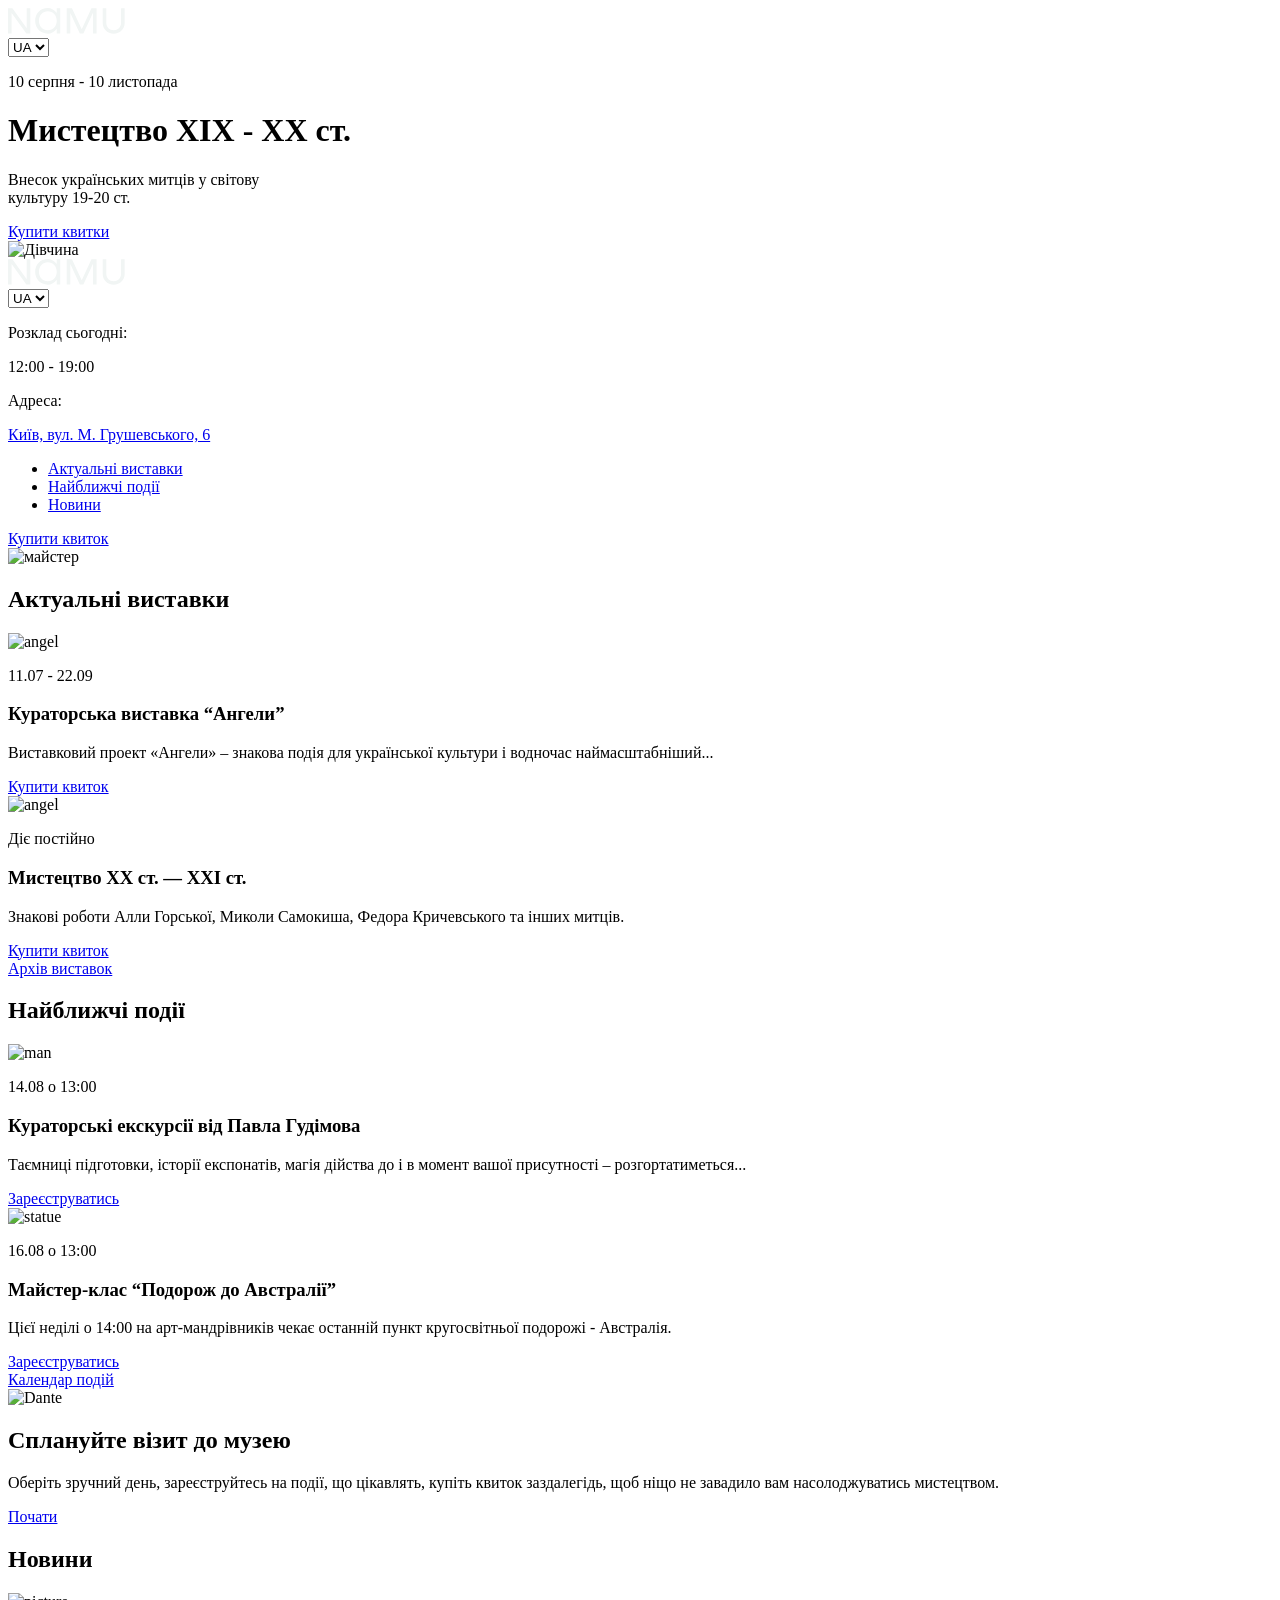
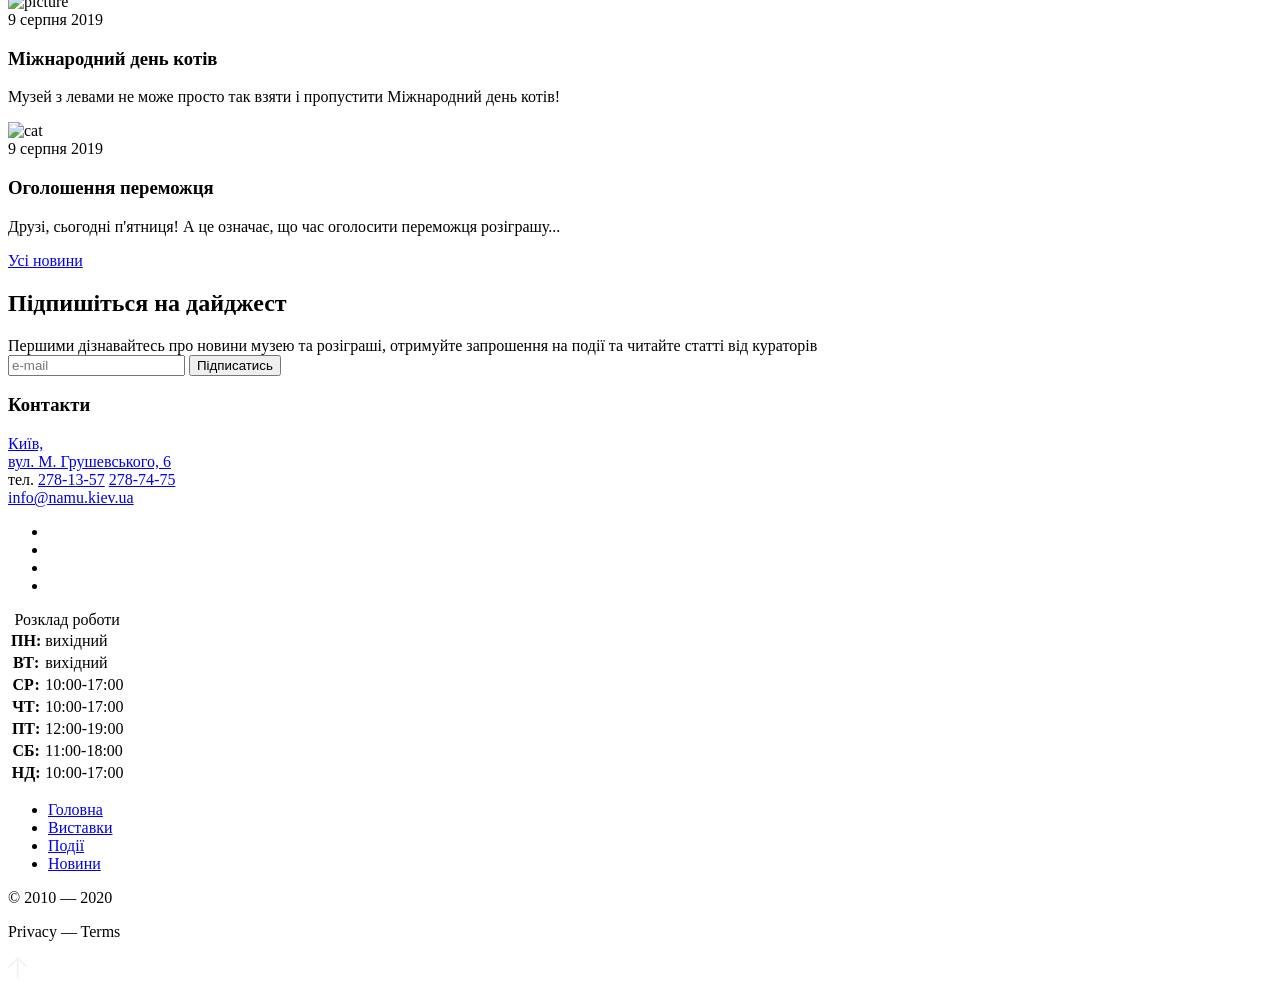
==== index.html @ c4b7d3d0 "Updates" ====
<!doctype html>
<html lang="uk" class="page">
  <head>
    <meta charset="UTF-8" />
    <meta
      name="viewport"
      content="width=device-width, initial-scale=1.0"
    />
    <title>NAMU</title>
    <script type="module" crossorigin src="/Museum_2/assets/index-BQMpH1Ml.js"></script>
    <link rel="stylesheet" crossorigin href="/Museum_2/assets/index-CFd-2zig.css">
  </head>
  <body class="page-body">
    <header class="header" id="page">
      <div class="container">
        <div class="header-wrapper">
          <div class="header-top">
            <a href="#" class="header-logo">
              <img src="data:image/svg+xml,%3csvg%20width='117'%20height='26'%20viewBox='0%200%20117%2026'%20fill='none'%20xmlns='http://www.w3.org/2000/svg'%3e%3cpath%20d='M18.7198%200.216014V20.16L4.42777%200.216014H-0.000234127V25.416H3.59977V4.93202L18.3598%2025.416H22.3198V0.216014H18.7198ZM48.7367%200.216014V5.00401C46.6487%202.08802%2043.4087%201.43051e-05%2039.7007%201.43051e-05C32.4287%201.43051e-05%2027.1727%205.40001%2027.1727%2012.816C27.1727%2020.232%2032.4287%2025.632%2039.7007%2025.632C43.4087%2025.632%2046.6487%2023.544%2048.7367%2020.628V25.416H52.2287V0.216014H48.7367ZM39.8447%2022.32C34.6967%2022.32%2030.9527%2018.324%2030.9527%2012.816C30.9527%207.30801%2034.6967%203.31201%2039.8447%203.31201C44.9927%203.31201%2048.7367%207.30801%2048.7367%2012.816C48.7367%2018.324%2044.9927%2022.32%2039.8447%2022.32ZM88.5907%200.216014H83.4427L73.7227%2021.168L63.9667%200.216014H58.7107V25.416H62.3107V4.89601L71.8147%2025.416H75.4147L84.9907%204.71601V25.416H88.5907V0.216014ZM105.682%2025.776C111.946%2025.776%20116.662%2021.204%20116.662%2015.12V0.216014H113.062V15.12C113.062%2019.224%20109.894%2022.32%20105.682%2022.32C101.47%2022.32%2098.3023%2019.224%2098.3023%2015.12V0.216014H94.7023V15.12C94.7023%2021.204%2099.4183%2025.776%20105.682%2025.776Z'%20fill='%23F1F5F4'/%3e%3c/svg%3e" alt="NAMU">
            </a>
            <div class="header-right">
              <select aria-label="Змінити мову сайту"
                class="menu-langswitcher menu-langswitcher--header"
              >
                <option class="menu-langswitcher__item" value="uk"
                  selected>UA</option>
                <option class="menu-langswitcher__item" value="en">EN</option>
              </select>
              <a class="icon icon--menu" href="#menu"></a>
            </div>
          </div>
          <div class="header-info">
            <p class="header-toptitle">10 серпня - 10 листопада</p>
            <h1 class="header-title">Мистецтво ХІХ - ХХ ст.</h1>
            <p class="header-subtitle">Внесок українських митців у світову <br class="header-subtitle-break" > культуру 19-20 ст.</p>
            <a href="#" class="header-button button">Купити квитки</a>
          </div>
          <div class="header-image">
            <img class="header-image__item" src="/Museum_2/assets/girl-DN0cfAbx.png"
              alt="Дівчина">
          </div>
        </div>
      </div>
    </header>
    <aside class="page-menu menu" id="menu">
      <div class="container">
        <div class="menu-wrapper">
          <div class="menu-top">
            <a href="#" class="menu-logo">
              <img src="data:image/svg+xml,%3csvg%20width='117'%20height='26'%20viewBox='0%200%20117%2026'%20fill='none'%20xmlns='http://www.w3.org/2000/svg'%3e%3cpath%20d='M18.7198%200.216014V20.16L4.42777%200.216014H-0.000234127V25.416H3.59977V4.93202L18.3598%2025.416H22.3198V0.216014H18.7198ZM48.7367%200.216014V5.00401C46.6487%202.08802%2043.4087%201.43051e-05%2039.7007%201.43051e-05C32.4287%201.43051e-05%2027.1727%205.40001%2027.1727%2012.816C27.1727%2020.232%2032.4287%2025.632%2039.7007%2025.632C43.4087%2025.632%2046.6487%2023.544%2048.7367%2020.628V25.416H52.2287V0.216014H48.7367ZM39.8447%2022.32C34.6967%2022.32%2030.9527%2018.324%2030.9527%2012.816C30.9527%207.30801%2034.6967%203.31201%2039.8447%203.31201C44.9927%203.31201%2048.7367%207.30801%2048.7367%2012.816C48.7367%2018.324%2044.9927%2022.32%2039.8447%2022.32ZM88.5907%200.216014H83.4427L73.7227%2021.168L63.9667%200.216014H58.7107V25.416H62.3107V4.89601L71.8147%2025.416H75.4147L84.9907%204.71601V25.416H88.5907V0.216014ZM105.682%2025.776C111.946%2025.776%20116.662%2021.204%20116.662%2015.12V0.216014H113.062V15.12C113.062%2019.224%20109.894%2022.32%20105.682%2022.32C101.47%2022.32%2098.3023%2019.224%2098.3023%2015.12V0.216014H94.7023V15.12C94.7023%2021.204%2099.4183%2025.776%20105.682%2025.776Z'%20fill='%23F1F5F4'/%3e%3c/svg%3e" alt="NAMU">
            </a>
            <div class="menu-right">
              <select aria-label="Змінити мову сайту"
                class="menu-langswitcher"
              >
                <option class="menu-langswitcher__item" value="uk"
                  selected>UA</option>
                <option class="menu-langswitcher__item" value="en">EN</option>
              </select>
              <a class="icon icon--close" href="#"></a>
            </div>
          </div>
          <div class="menu-info">
            <div class="menu-descr">
              <div class="menu-schedule">
                <p class="menu-toptitle">Розклад сьогодні:</p>
                <p class="menu-time">12:00 - 19:00</p>
              </div>
              <div class="menu-adress">
                <p class="menu-adressline">Адреса:</p>
                <a target="_blank"
                  class="menu-location"
                  href="#">
                  Київ, вул. М. Грушевського, 6
                </a>
              </div>
            </div>
            <nav class="menu-nav nav">
              <ul class="nav-list">
                <li class="nav-item">
                  <a href="#exhibitions" class="nav-link">Актуальні виставки</a>
                </li>
                <li class="nav-item">
                  <a href="#events" class="nav-link">Найближчі події</a>
                </li>
                <li class="nav-item">
                  <a href="#news" class="nav-link">Новини</a>
                </li>
              </ul>
            </nav>
            <a class="nav-button button" href="#">Купити квиток</a>
          </div>
          <div class="menu-image">
            <img  src="/Museum_2/assets/master-C1BPTlx9.png" alt="майстер"
            class="menu-image__item">
          </div>
        </div>
      </div>
    </aside>
    <main class="main">
      <div class="container">
        <div class="main-content">
          <section class="exh" id="exhibitions">
            <h2 class="exh-title title">Актуальні виставки</h2>
            <div class="exh-item">
              <picture class="exh-image">
                <!-- Desktop: заміни srcset на шлях до desktop-зображення ангела. -->
                <source
                  media="(min-width: 1280px)"
                  srcset="/Museum_2/assets/angelds-T65azVFl.png"
                >
                <img src="/Museum_2/assets/angel-DGnK5c6D.png"
                  alt="angel"
                  class="exh-image__item"
                >
              </picture>
              <div class="exh-content">
                <p class="exh-date">11.07 - 22.09</p>
                <h3 class="exh-heading">Кураторська виставка “Ангели”</h3>
                <p class="exh-text">Виставковий проект «Ангели» – знакова подія для української культури і водночас наймасштабніший...</p>
                <a href="#" class="exh-button button">Купити квиток</a>
              </div>
            </div>
            <div class="exh-item">
              <picture class="exh-image">
                <!-- Desktop: заміни srcset на шлях до desktop-зображення портрета. -->
                <source
                  media="(min-width: 1280px)"
                  srcset="/Museum_2/assets/painterds-CXw6QgNx.png"
                >
                <img src="/Museum_2/assets/painter-DTeWPd0z.png"
                  alt="angel"
                  class="exh-image__item"
                >
              </picture>
              <div class="exh-content">
                <p class="exh-date">Діє постійно</p>
                <h3 class="exh-heading">Мистецтво ХХ ст. — XXI ст.</h3>
                <p class="exh-text">Знакові роботи Алли Горської, Миколи Самокиша, Федора Кричевського та інших митців.</p>
                <a href="#" class="exh-button button">Купити квиток</a>
              </div>
            </div>
            <a href="#" class="exh-button exh-button--link button">Архів виставок</a>
          </section>
          <section class="events" id="events">
            <h2 class="events-title title">Найближчі події</h2>
            <div class="events-card">
              <picture class="events-image">
                <img src="/Museum_2/assets/man-CrDRinO1.png" alt="man"
                  class="events-image__item">
              </picture>
              <div class="events-content">
                <p class="events-date">14.08 о 13:00</p>
                <h3 class="events-cardtitle">Кураторські екскурсії від Павла Гудімова </h3>
                <p class="events-text">Таємниці підготовки, історії експонатів, магія дійства до і в момент вашої присутності – розгортатиметься...</p>
                <a class="events-button button" href="#" >Зареєструватись</a>
              </div>
            </div>
            <div class="events-card">
              <picture class="events-image">
                <img src="/Museum_2/assets/statue-CQne43N6.png" alt="statue"
                  class="events-image__item">
              </picture>
              <div class="events-content">
                <p class="events-date">16.08 о 13:00</p>
                <h3 class="events-title">Майстер-клас “Подорож до Австралії”</h3>
                <p class="events-text">Цієї неділі о 14:00 на арт-мандрівників чекає останній пункт кругосвітньої подорожі - Австралія.</p>
                <a class="events-button button" href="#" >Зареєструватись</a>
              </div>
            </div>
            <a href="#" class="events-btn events-button--link button ">Календар подій</a>
          </section>
        </div>
      </div>
      <section class="visit">
        <div class="container">
          <div class="visit-wrapper">
            <div class="visit-image">
              <img src="/Museum_2/assets/dante-DoMX2zwU.png" alt="Dante"
                class="visit-image__item">
            </div>
            <div class="visit-content">
              <h1 class="visit-title">Сплануйте візит до музею</h1>
              <p class="visit-descr">Оберіть зручний день, зареєструйтесь на події, що цікавлять, купіть квиток заздалегідь, щоб ніщо не завадило вам насолоджуватись мистецтвом.</p>
              <a href="#" class="visit-btn button">Почати</a>
            </div>
          </div>
        </div>
      </section>
      <section class="news" id="news">
        <div class="container">
          <div class="news-wrapper">
            <h2 class="news-title">Новини</h2>
            <div class="news-event">
              <picture class="news-image">
                <source
                  media="(min-width: 1280px)"
                  srcset="/Museum_2/assets/picture-deskt-D0yKlS4z.png"
                >
                <img src="/Museum_2/assets/picture-pGi0jZ1A.png" alt="picture"
                  class="news-image__item">
              </picture>
              <div class="news-content">
                <div class="news-date">9 серпня 2019</div>
                <h3 class="news-eventtitle">Міжнародний день котів</h3>
                <p class="news-descr">Музей з левами не може просто так взяти і пропустити Міжнародний день котів!</p>
              </div>
            </div>
            <div class="news-event">
              <picture class="news-image">
                <source
                  media="(min-width: 1280px)"
                  srcset="/Museum_2/assets/cat-deskt-QR9xIb8s.png"
                >
                <img src="/Museum_2/assets/cat-IXR-5Px-.png" alt="cat"
                  class="news-image__item">
              </picture>
              <div class="news-content">
                <div class="news-date">9 серпня 2019</div>
                <h3 class="news-eventtitle">Оголошення переможця</h3>
                <p class="news-descr">Друзі, сьогодні п'ятниця! А це означає, що час оголосити переможця розіграшу...</p>
              </div>
            </div>
            <a href="#" class="news-btn button">Усі новини</a>
          </div>
        </div>
      </section>
      <section class="subscr">
        <div class="container">
          <div class="subscr-wrapper">
            <h2 class="subscr-title">Підпишіться на дайджест</h2>
            <div class="subscr-descr">Першими дізнавайтесь про новини музею та розіграші, отримуйте запрошення на події та читайте статті від кураторів</div>
            <form
              action="maxpusto533@gmail.com"
              class="subscr-form"
              method="post"
              >
              <label for="subscription-email" class="subscr-label">
                <input
                  type="email"
                  class="subscr-email"
                  id="subscription-email"
                  name="email"
                  autocomplete="email"
                  required
                  placeholder="e-mail"
                >
              </label>
              <button type="submit" class="subcr-button button">Підписатись</button>
            </form>
          </div>
        </div>
      </section>
      </div>
    </main>
    <footer class="footer">
      <div class="container">
        <div class="footer-wrapper">
          <div class="footer-contacts">
            <h3 class="footer-contacts__title">Контакти</h3>
            <div class="footer-info">
              <a href="https://share.google/zvdn2Vn1GtJ9hJQoZ"
              class="footer-adress"
              target="_blank"
              rel="noopener"
              >Київ, <br class="footer-br"> вул. М. Грушевського, 6
              </a>
              <div class="footer-call">
                <span>тел.</span>
                <a href="tel:278-13-57" class="footer-tel">278-13-57</a>
                <a href="tel:278-74-75" class="footer-tel">278-74-75</a>
              </div>
              <a href="mailto:info@namu.kiev.ua" class="footer-mail">info@namu.kiev.ua</a>
              <ul class="footer-socials" role="list"
                aria-label="Соціальні мережі NAMU">
                <li class="footer-socials__item">
                  <a
                    href="https://www.facebook.com/namu.museum/"
                    class="footer-socials__link footer-socials__link--facebook"
                    target="_blank"
                    rel="noopener noreferrer"
                    aria-label="NAMU у Facebook (відкриється в новій вкладці)"
                  >
                    <span class="footer-socials__icon" aria-hidden="true"></span>
                  </a>
                </li>
                <li class="footer-socials__item">
                  <a
                    href="https://x.com/NAMU_120"
                    class="footer-socials__link footer-socials__link--twitter"
                    target="_blank"
                    rel="noopener noreferrer"
                    aria-label="NAMU у Twitter / X (відкриється в новій вкладці)"
                  >
                    <span class="footer-socials__icon" aria-hidden="true"></span>
                  </a>
                </li>
                <li class="footer-socials__item">
                  <a
                    href="https://t.me/namu_museum120"
                    class="footer-socials__link footer-socials__link--telegram"
                    target="_blank"
                    rel="noopener noreferrer"
                    aria-label="NAMU у Telegram (відкриється в новій вкладці)"
                  >
                    <span class="footer-socials__icon" aria-hidden="true"></span>
                  </a>
                </li>
                <li class="footer-socials__item">
                  <a
                    href="https://www.instagram.com/namu.museum/"
                    class="footer-socials__link footer-socials__link--instagram"
                    target="_blank"
                    rel="noopener noreferrer"
                    aria-label="NAMU в Instagram (відкриється в новій вкладці)"
                  >
                    <span class="footer-socials__icon" aria-hidden="true"></span>
                  </a>
                </li>
              </ul>
            </div>
          </div>
          <div class="footer-schedule">
            <table class="footer-graph">
              <caption>Розклад роботи</caption>
              <tbody>
                <tr class="table-row">
                  <th scope="row">ПН:</th>
                  <td>вихідний</td>
                </tr>
                <tr class="table-row">
                  <th scope="row">ВТ:</th>
                  <td>вихідний</td>
                </tr>
                <tr class="table-row">
                  <th scope="row">СР:</th>
                  <td>10:00-17:00</td>
                </tr>
                <tr class="table-row">
                  <th scope="row">ЧТ:</th>
                  <td>10:00-17:00</td>
                </tr>
                <tr class="table-row">
                  <th scope="row">ПТ:</th>
                  <td>12:00-19:00</td>
                </tr>
                <tr class="table-row">
                  <th scope="row">СБ:</th>
                  <td>11:00-18:00</td>
                </tr>
                <tr class="table-row">
                  <th scope="row">НД:</th>
                  <td>10:00-17:00</td>
                </tr>
              </tbody>
            </table>
          </div>
          <nav class="footer-nav" aria-label="Навігація у футері">
            <ul class="footer-nav__list">
              <li class="footer-nav__item">
                <a href="#page" class="footer-mainpage">Головна</a>
              </li>
              <li class="footer-nav__item">
                <a href="#exhibitions">Виставки</a>
              </li>
              <li class="footer-nav__item">
                <a href="#events">Події</a>
              </li>
              <li class="footer-nav__item">
                <a href="#news">Новини</a>
              </li>
            </ul>
          </nav>
          <div class="footer-rights">
            <div class="footer-rights__wrapper">
              <p class="footer-yyr">© 2010 — 2020</p>
              <p class="footer-privacy">Privacy — Terms</p>
              <a href="#page" class="footer-totop">
                <img src="data:image/svg+xml,%3csvg%20width='20'%20height='22'%20viewBox='0%200%2020%2022'%20fill='none'%20xmlns='http://www.w3.org/2000/svg'%3e%3cpath%20d='M9.75%2021V1'%20stroke-width='2'%20stroke-linecap='round'%20stroke-linejoin='round'%20stroke='%23F1F5F4'/%3e%3cpath%20d='M1%209.75L9.75%201L18.5%209.75'%20stroke-width='2'%20stroke-linecap='round'%20stroke-linejoin='round'%20stroke='%23F1F5F4'/%3e%3c/svg%3e" alt="Arrow">
              </a>
            </div>
          </div>
        </div>
      </div>
    </footer>
  </body>
</html>
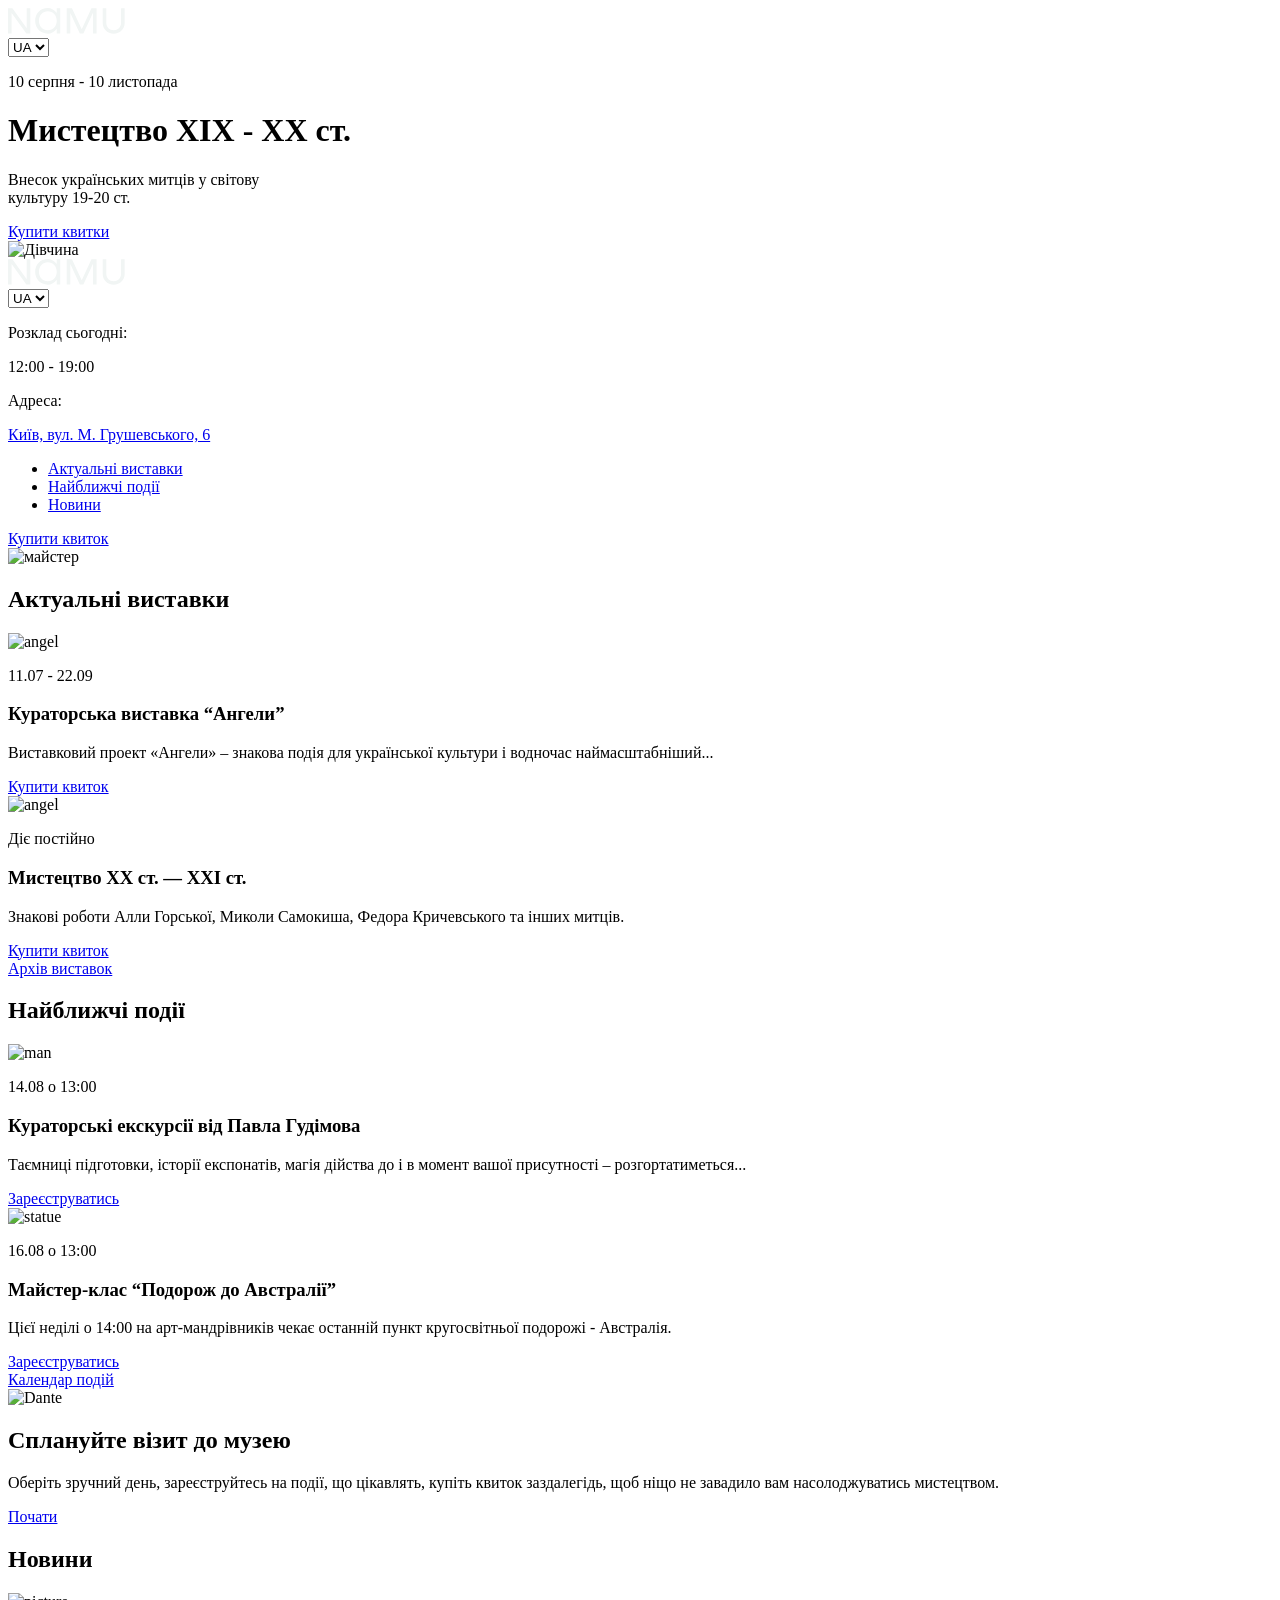
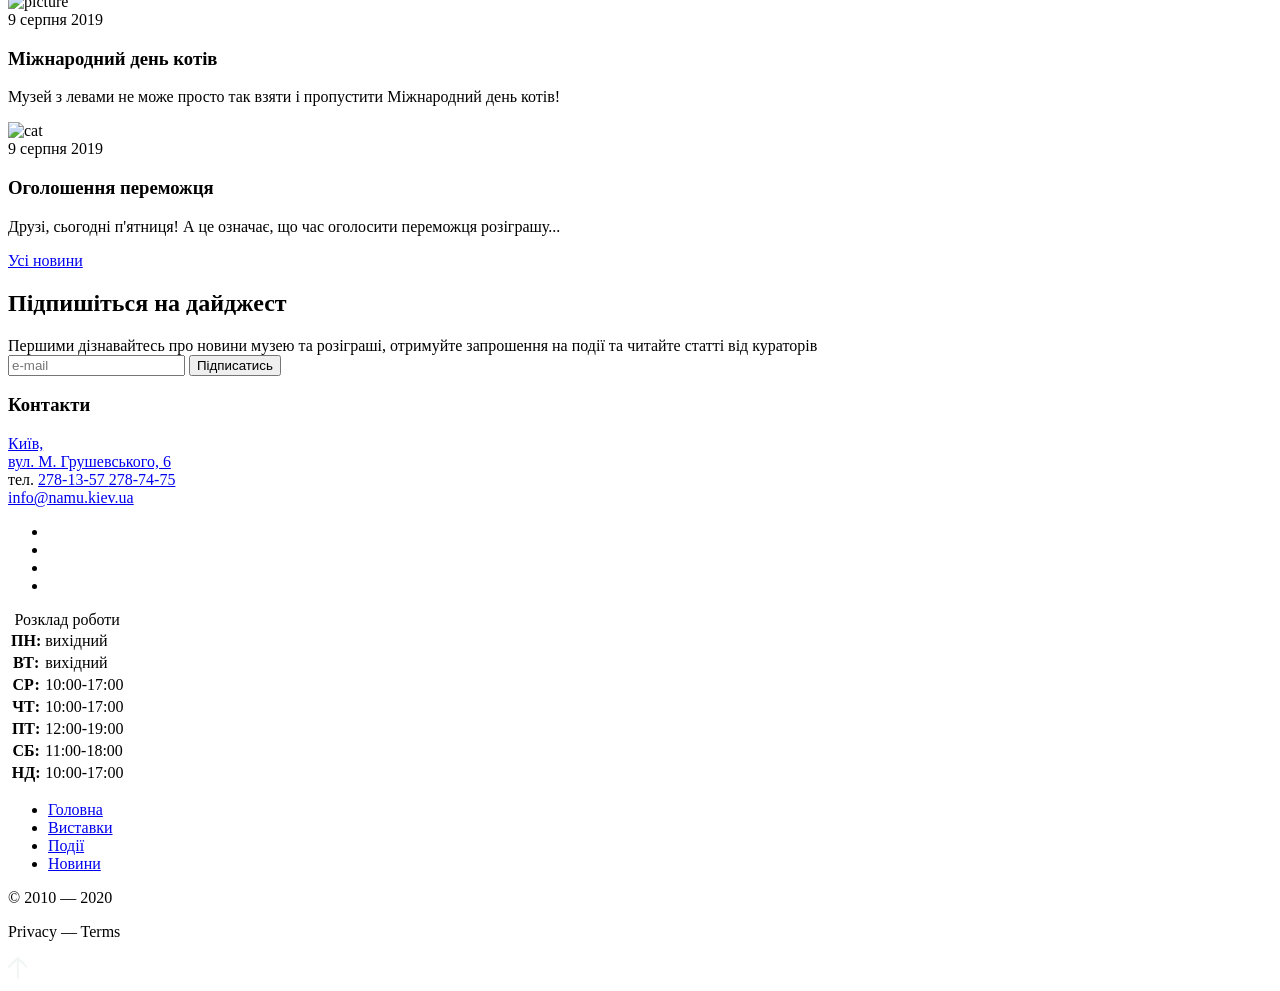
==== commit 110fc352: "Updates" ====
--- a/index.html
+++ b/index.html
@@ -1,5 +1,8 @@
 <!doctype html>
-<html lang="uk" class="page">
+<html
+  lang="uk"
+  class="page"
+>
   <head>
     <meta charset="UTF-8" />
     <meta
@@ -7,57 +10,115 @@
       content="width=device-width, initial-scale=1.0"
     />
     <title>NAMU</title>
-    <script type="module" crossorigin src="/Museum_2/assets/index-BQMpH1Ml.js"></script>
-    <link rel="stylesheet" crossorigin href="/Museum_2/assets/index-CFd-2zig.css">
+    <script type="module" crossorigin src="/Museum_2/assets/index-7pRABC7R.js"></script>
+    <link rel="stylesheet" crossorigin href="/Museum_2/assets/index-C_x_VzlM.css">
   </head>
   <body class="page-body">
-    <header class="header" id="page">
+    <header
+      class="header"
+      id="page"
+    >
       <div class="container">
         <div class="header-wrapper">
           <div class="header-top">
-            <a href="#" class="header-logo">
-              <img src="data:image/svg+xml,%3csvg%20width='117'%20height='26'%20viewBox='0%200%20117%2026'%20fill='none'%20xmlns='http://www.w3.org/2000/svg'%3e%3cpath%20d='M18.7198%200.216014V20.16L4.42777%200.216014H-0.000234127V25.416H3.59977V4.93202L18.3598%2025.416H22.3198V0.216014H18.7198ZM48.7367%200.216014V5.00401C46.6487%202.08802%2043.4087%201.43051e-05%2039.7007%201.43051e-05C32.4287%201.43051e-05%2027.1727%205.40001%2027.1727%2012.816C27.1727%2020.232%2032.4287%2025.632%2039.7007%2025.632C43.4087%2025.632%2046.6487%2023.544%2048.7367%2020.628V25.416H52.2287V0.216014H48.7367ZM39.8447%2022.32C34.6967%2022.32%2030.9527%2018.324%2030.9527%2012.816C30.9527%207.30801%2034.6967%203.31201%2039.8447%203.31201C44.9927%203.31201%2048.7367%207.30801%2048.7367%2012.816C48.7367%2018.324%2044.9927%2022.32%2039.8447%2022.32ZM88.5907%200.216014H83.4427L73.7227%2021.168L63.9667%200.216014H58.7107V25.416H62.3107V4.89601L71.8147%2025.416H75.4147L84.9907%204.71601V25.416H88.5907V0.216014ZM105.682%2025.776C111.946%2025.776%20116.662%2021.204%20116.662%2015.12V0.216014H113.062V15.12C113.062%2019.224%20109.894%2022.32%20105.682%2022.32C101.47%2022.32%2098.3023%2019.224%2098.3023%2015.12V0.216014H94.7023V15.12C94.7023%2021.204%2099.4183%2025.776%20105.682%2025.776Z'%20fill='%23F1F5F4'/%3e%3c/svg%3e" alt="NAMU">
+            <a
+              href="#"
+              class="header-logo"
+            >
+              <img
+                src="data:image/svg+xml,%3csvg%20width='117'%20height='26'%20viewBox='0%200%20117%2026'%20fill='none'%20xmlns='http://www.w3.org/2000/svg'%3e%3cpath%20d='M18.7198%200.216014V20.16L4.42777%200.216014H-0.000234127V25.416H3.59977V4.93202L18.3598%2025.416H22.3198V0.216014H18.7198ZM48.7367%200.216014V5.00401C46.6487%202.08802%2043.4087%201.43051e-05%2039.7007%201.43051e-05C32.4287%201.43051e-05%2027.1727%205.40001%2027.1727%2012.816C27.1727%2020.232%2032.4287%2025.632%2039.7007%2025.632C43.4087%2025.632%2046.6487%2023.544%2048.7367%2020.628V25.416H52.2287V0.216014H48.7367ZM39.8447%2022.32C34.6967%2022.32%2030.9527%2018.324%2030.9527%2012.816C30.9527%207.30801%2034.6967%203.31201%2039.8447%203.31201C44.9927%203.31201%2048.7367%207.30801%2048.7367%2012.816C48.7367%2018.324%2044.9927%2022.32%2039.8447%2022.32ZM88.5907%200.216014H83.4427L73.7227%2021.168L63.9667%200.216014H58.7107V25.416H62.3107V4.89601L71.8147%2025.416H75.4147L84.9907%204.71601V25.416H88.5907V0.216014ZM105.682%2025.776C111.946%2025.776%20116.662%2021.204%20116.662%2015.12V0.216014H113.062V15.12C113.062%2019.224%20109.894%2022.32%20105.682%2022.32C101.47%2022.32%2098.3023%2019.224%2098.3023%2015.12V0.216014H94.7023V15.12C94.7023%2021.204%2099.4183%2025.776%20105.682%2025.776Z'%20fill='%23F1F5F4'/%3e%3c/svg%3e"
+                alt="NAMU"
+              />
             </a>
             <div class="header-right">
-              <select aria-label="Змінити мову сайту"
+              <select
+                aria-label="Змінити мову сайту"
                 class="menu-langswitcher menu-langswitcher--header"
               >
-                <option class="menu-langswitcher__item" value="uk"
-                  selected>UA</option>
-                <option class="menu-langswitcher__item" value="en">EN</option>
+                <option
+                  class="menu-langswitcher__item"
+                  value="uk"
+                  selected
+                >
+                  UA
+                </option>
+                <option
+                  class="menu-langswitcher__item"
+                  value="en"
+                >
+                  EN
+                </option>
               </select>
-              <a class="icon icon--menu" href="#menu"></a>
+              <a
+                class="icon icon--menu"
+                href="#menu"
+              ></a>
             </div>
           </div>
           <div class="header-info">
             <p class="header-toptitle">10 серпня - 10 листопада</p>
             <h1 class="header-title">Мистецтво ХІХ - ХХ ст.</h1>
-            <p class="header-subtitle">Внесок українських митців у світову <br class="header-subtitle-break" > культуру 19-20 ст.</p>
-            <a href="#" class="header-button button">Купити квитки</a>
+            <p class="header-subtitle">
+              Внесок українських митців у світову
+              <br class="header-subtitle-break" />
+              культуру 19-20 ст.
+            </p>
+            <a
+              href="#"
+              class="header-button button"
+            >
+              Купити квитки
+            </a>
           </div>
           <div class="header-image">
-            <img class="header-image__item" src="/Museum_2/assets/girl-DN0cfAbx.png"
-              alt="Дівчина">
+            <img
+              class="header-image__item"
+              src="/Museum_2/assets/girl-DN0cfAbx.png"
+              alt="Дівчина"
+            />
           </div>
         </div>
       </div>
     </header>
-    <aside class="page-menu menu" id="menu">
+    <aside
+      class="page-menu menu"
+      id="menu"
+    >
       <div class="container">
         <div class="menu-wrapper">
           <div class="menu-top">
-            <a href="#" class="menu-logo">
-              <img src="data:image/svg+xml,%3csvg%20width='117'%20height='26'%20viewBox='0%200%20117%2026'%20fill='none'%20xmlns='http://www.w3.org/2000/svg'%3e%3cpath%20d='M18.7198%200.216014V20.16L4.42777%200.216014H-0.000234127V25.416H3.59977V4.93202L18.3598%2025.416H22.3198V0.216014H18.7198ZM48.7367%200.216014V5.00401C46.6487%202.08802%2043.4087%201.43051e-05%2039.7007%201.43051e-05C32.4287%201.43051e-05%2027.1727%205.40001%2027.1727%2012.816C27.1727%2020.232%2032.4287%2025.632%2039.7007%2025.632C43.4087%2025.632%2046.6487%2023.544%2048.7367%2020.628V25.416H52.2287V0.216014H48.7367ZM39.8447%2022.32C34.6967%2022.32%2030.9527%2018.324%2030.9527%2012.816C30.9527%207.30801%2034.6967%203.31201%2039.8447%203.31201C44.9927%203.31201%2048.7367%207.30801%2048.7367%2012.816C48.7367%2018.324%2044.9927%2022.32%2039.8447%2022.32ZM88.5907%200.216014H83.4427L73.7227%2021.168L63.9667%200.216014H58.7107V25.416H62.3107V4.89601L71.8147%2025.416H75.4147L84.9907%204.71601V25.416H88.5907V0.216014ZM105.682%2025.776C111.946%2025.776%20116.662%2021.204%20116.662%2015.12V0.216014H113.062V15.12C113.062%2019.224%20109.894%2022.32%20105.682%2022.32C101.47%2022.32%2098.3023%2019.224%2098.3023%2015.12V0.216014H94.7023V15.12C94.7023%2021.204%2099.4183%2025.776%20105.682%2025.776Z'%20fill='%23F1F5F4'/%3e%3c/svg%3e" alt="NAMU">
+            <a
+              href="#"
+              class="menu-logo"
+            >
+              <img
+                src="data:image/svg+xml,%3csvg%20width='117'%20height='26'%20viewBox='0%200%20117%2026'%20fill='none'%20xmlns='http://www.w3.org/2000/svg'%3e%3cpath%20d='M18.7198%200.216014V20.16L4.42777%200.216014H-0.000234127V25.416H3.59977V4.93202L18.3598%2025.416H22.3198V0.216014H18.7198ZM48.7367%200.216014V5.00401C46.6487%202.08802%2043.4087%201.43051e-05%2039.7007%201.43051e-05C32.4287%201.43051e-05%2027.1727%205.40001%2027.1727%2012.816C27.1727%2020.232%2032.4287%2025.632%2039.7007%2025.632C43.4087%2025.632%2046.6487%2023.544%2048.7367%2020.628V25.416H52.2287V0.216014H48.7367ZM39.8447%2022.32C34.6967%2022.32%2030.9527%2018.324%2030.9527%2012.816C30.9527%207.30801%2034.6967%203.31201%2039.8447%203.31201C44.9927%203.31201%2048.7367%207.30801%2048.7367%2012.816C48.7367%2018.324%2044.9927%2022.32%2039.8447%2022.32ZM88.5907%200.216014H83.4427L73.7227%2021.168L63.9667%200.216014H58.7107V25.416H62.3107V4.89601L71.8147%2025.416H75.4147L84.9907%204.71601V25.416H88.5907V0.216014ZM105.682%2025.776C111.946%2025.776%20116.662%2021.204%20116.662%2015.12V0.216014H113.062V15.12C113.062%2019.224%20109.894%2022.32%20105.682%2022.32C101.47%2022.32%2098.3023%2019.224%2098.3023%2015.12V0.216014H94.7023V15.12C94.7023%2021.204%2099.4183%2025.776%20105.682%2025.776Z'%20fill='%23F1F5F4'/%3e%3c/svg%3e"
+                alt="NAMU"
+              />
             </a>
             <div class="menu-right">
-              <select aria-label="Змінити мову сайту"
+              <select
+                aria-label="Змінити мову сайту"
                 class="menu-langswitcher"
               >
-                <option class="menu-langswitcher__item" value="uk"
-                  selected>UA</option>
-                <option class="menu-langswitcher__item" value="en">EN</option>
+                <option
+                  class="menu-langswitcher__item"
+                  value="uk"
+                  selected
+                >
+                  UA
+                </option>
+                <option
+                  class="menu-langswitcher__item"
+                  value="en"
+                >
+                  EN
+                </option>
               </select>
-              <a class="icon icon--close" href="#"></a>
+              <a
+                class="icon icon--close"
+                href="#"
+              ></a>
             </div>
           </div>
           <div class="menu-info">
@@ -68,9 +129,11 @@
               </div>
               <div class="menu-adress">
                 <p class="menu-adressline">Адреса:</p>
-                <a target="_blank"
+                <a
+                  target="_blank"
                   class="menu-location"
-                  href="#">
+                  href="#"
+                >
                   Київ, вул. М. Грушевського, 6
                 </a>
               </div>
@@ -78,21 +141,44 @@
             <nav class="menu-nav nav">
               <ul class="nav-list">
                 <li class="nav-item">
-                  <a href="#exhibitions" class="nav-link">Актуальні виставки</a>
+                  <a
+                    href="#exhibitions"
+                    class="nav-link"
+                  >
+                    Актуальні виставки
+                  </a>
                 </li>
                 <li class="nav-item">
-                  <a href="#events" class="nav-link">Найближчі події</a>
+                  <a
+                    href="#events"
+                    class="nav-link"
+                  >
+                    Найближчі події
+                  </a>
                 </li>
                 <li class="nav-item">
-                  <a href="#news" class="nav-link">Новини</a>
+                  <a
+                    href="#news"
+                    class="nav-link"
+                  >
+                    Новини
+                  </a>
                 </li>
               </ul>
             </nav>
-            <a class="nav-button button" href="#">Купити квиток</a>
+            <a
+              class="nav-button button"
+              href="#"
+            >
+              Купити квиток
+            </a>
           </div>
           <div class="menu-image">
-            <img  src="/Museum_2/assets/master-C1BPTlx9.png" alt="майстер"
-            class="menu-image__item">
+            <img
+              src="/Museum_2/assets/master-C1BPTlx9.png"
+              alt="майстер"
+              class="menu-image__item"
+            />
           </div>
         </div>
       </div>
@@ -100,7 +186,10 @@
     <main class="main">
       <div class="container">
         <div class="main-content">
-          <section class="exh" id="exhibitions">
+          <section
+            class="exh"
+            id="exhibitions"
+          >
             <h2 class="exh-title title">Актуальні виставки</h2>
             <div class="exh-item">
               <picture class="exh-image">
@@ -108,17 +197,26 @@
                 <source
                   media="(min-width: 1280px)"
                   srcset="/Museum_2/assets/angelds-T65azVFl.png"
-                >
-                <img src="/Museum_2/assets/angel-DGnK5c6D.png"
+                />
+                <img
+                  src="/Museum_2/assets/angel-DGnK5c6D.png"
                   alt="angel"
                   class="exh-image__item"
-                >
+                />
               </picture>
               <div class="exh-content">
                 <p class="exh-date">11.07 - 22.09</p>
                 <h3 class="exh-heading">Кураторська виставка “Ангели”</h3>
-                <p class="exh-text">Виставковий проект «Ангели» – знакова подія для української культури і водночас наймасштабніший...</p>
-                <a href="#" class="exh-button button">Купити квиток</a>
+                <p class="exh-text">
+                  Виставковий проект «Ангели» – знакова подія для української
+                  культури і водночас наймасштабніший...
+                </p>
+                <a
+                  href="#"
+                  class="exh-button button"
+                >
+                  Купити квиток
+                </a>
               </div>
             </div>
             <div class="exh-item">
@@ -127,48 +225,96 @@
                 <source
                   media="(min-width: 1280px)"
                   srcset="/Museum_2/assets/painterds-CXw6QgNx.png"
-                >
-                <img src="/Museum_2/assets/painter-DTeWPd0z.png"
+                />
+                <img
+                  src="/Museum_2/assets/painter-DTeWPd0z.png"
                   alt="angel"
                   class="exh-image__item"
-                >
+                />
               </picture>
               <div class="exh-content">
                 <p class="exh-date">Діє постійно</p>
                 <h3 class="exh-heading">Мистецтво ХХ ст. — XXI ст.</h3>
-                <p class="exh-text">Знакові роботи Алли Горської, Миколи Самокиша, Федора Кричевського та інших митців.</p>
-                <a href="#" class="exh-button button">Купити квиток</a>
-              </div>
-            </div>
-            <a href="#" class="exh-button exh-button--link button">Архів виставок</a>
+                <p class="exh-text">
+                  Знакові роботи Алли Горської, Миколи Самокиша, Федора
+                  Кричевського та інших митців.
+                </p>
+                <a
+                  href="#"
+                  class="exh-button button"
+                >
+                  Купити квиток
+                </a>
+              </div>
+            </div>
+            <a
+              href="#"
+              class="exh-button exh-button--link button"
+            >
+              Архів виставок
+            </a>
           </section>
-          <section class="events" id="events">
+          <section
+            class="events"
+            id="events"
+          >
             <h2 class="events-title title">Найближчі події</h2>
             <div class="events-card">
               <picture class="events-image">
-                <img src="/Museum_2/assets/man-CrDRinO1.png" alt="man"
-                  class="events-image__item">
+                <img
+                  src="/Museum_2/assets/man-CrDRinO1.png"
+                  alt="man"
+                  class="events-image__item"
+                />
               </picture>
               <div class="events-content">
                 <p class="events-date">14.08 о 13:00</p>
-                <h3 class="events-cardtitle">Кураторські екскурсії від Павла Гудімова </h3>
-                <p class="events-text">Таємниці підготовки, історії експонатів, магія дійства до і в момент вашої присутності – розгортатиметься...</p>
-                <a class="events-button button" href="#" >Зареєструватись</a>
+                <h3 class="events-cardtitle">
+                  Кураторські екскурсії від Павла Гудімова
+                </h3>
+                <p class="events-text">
+                  Таємниці підготовки, історії експонатів, магія дійства до і в
+                  момент вашої присутності – розгортатиметься...
+                </p>
+                <a
+                  class="events-button button"
+                  href="#"
+                >
+                  Зареєструватись
+                </a>
               </div>
             </div>
             <div class="events-card">
               <picture class="events-image">
-                <img src="/Museum_2/assets/statue-CQne43N6.png" alt="statue"
-                  class="events-image__item">
+                <img
+                  src="/Museum_2/assets/statue-CQne43N6.png"
+                  alt="statue"
+                  class="events-image__item"
+                />
               </picture>
               <div class="events-content">
                 <p class="events-date">16.08 о 13:00</p>
-                <h3 class="events-title">Майстер-клас “Подорож до Австралії”</h3>
-                <p class="events-text">Цієї неділі о 14:00 на арт-мандрівників чекає останній пункт кругосвітньої подорожі - Австралія.</p>
-                <a class="events-button button" href="#" >Зареєструватись</a>
-              </div>
-            </div>
-            <a href="#" class="events-btn events-button--link button ">Календар подій</a>
+                <h3 class="events-title">
+                  Майстер-клас “Подорож до Австралії”
+                </h3>
+                <p class="events-text">
+                  Цієї неділі о 14:00 на арт-мандрівників чекає останній пункт
+                  кругосвітньої подорожі - Австралія.
+                </p>
+                <a
+                  class="events-button button"
+                  href="#"
+                >
+                  Зареєструватись
+                </a>
+              </div>
+            </div>
+            <a
+              href="#"
+              class="events-btn events-button--link button"
+            >
+              Календар подій
+            </a>
           </section>
         </div>
       </div>
@@ -176,18 +322,33 @@
         <div class="container">
           <div class="visit-wrapper">
             <div class="visit-image">
-              <img src="/Museum_2/assets/dante-DoMX2zwU.png" alt="Dante"
-                class="visit-image__item">
+              <img
+                src="/Museum_2/assets/dante-DoMX2zwU.png"
+                alt="Dante"
+                class="visit-image__item"
+              />
             </div>
             <div class="visit-content">
               <h1 class="visit-title">Сплануйте візит до музею</h1>
-              <p class="visit-descr">Оберіть зручний день, зареєструйтесь на події, що цікавлять, купіть квиток заздалегідь, щоб ніщо не завадило вам насолоджуватись мистецтвом.</p>
-              <a href="#" class="visit-btn button">Почати</a>
+              <p class="visit-descr">
+                Оберіть зручний день, зареєструйтесь на події, що цікавлять,
+                купіть квиток заздалегідь, щоб ніщо не завадило вам
+                насолоджуватись мистецтвом.
+              </p>
+              <a
+                href="#"
+                class="visit-btn button"
+              >
+                Почати
+              </a>
             </div>
           </div>
         </div>
       </section>
-      <section class="news" id="news">
+      <section
+        class="news"
+        id="news"
+      >
         <div class="container">
           <div class="news-wrapper">
             <h2 class="news-title">Новини</h2>
@@ -196,14 +357,20 @@
                 <source
                   media="(min-width: 1280px)"
                   srcset="/Museum_2/assets/picture-deskt-D0yKlS4z.png"
-                >
-                <img src="/Museum_2/assets/picture-pGi0jZ1A.png" alt="picture"
-                  class="news-image__item">
+                />
+                <img
+                  src="/Museum_2/assets/picture-pGi0jZ1A.png"
+                  alt="picture"
+                  class="news-image__item"
+                />
               </picture>
               <div class="news-content">
                 <div class="news-date">9 серпня 2019</div>
                 <h3 class="news-eventtitle">Міжнародний день котів</h3>
-                <p class="news-descr">Музей з левами не може просто так взяти і пропустити Міжнародний день котів!</p>
+                <p class="news-descr">
+                  Музей з левами не може просто так взяти і пропустити
+                  Міжнародний день котів!
+                </p>
               </div>
             </div>
             <div class="news-event">
@@ -211,17 +378,28 @@
                 <source
                   media="(min-width: 1280px)"
                   srcset="/Museum_2/assets/cat-deskt-QR9xIb8s.png"
-                >
-                <img src="/Museum_2/assets/cat-IXR-5Px-.png" alt="cat"
-                  class="news-image__item">
+                />
+                <img
+                  src="/Museum_2/assets/cat-IXR-5Px-.png"
+                  alt="cat"
+                  class="news-image__item"
+                />
               </picture>
               <div class="news-content">
                 <div class="news-date">9 серпня 2019</div>
                 <h3 class="news-eventtitle">Оголошення переможця</h3>
-                <p class="news-descr">Друзі, сьогодні п'ятниця! А це означає, що час оголосити переможця розіграшу...</p>
-              </div>
-            </div>
-            <a href="#" class="news-btn button">Усі новини</a>
+                <p class="news-descr">
+                  Друзі, сьогодні п'ятниця! А це означає, що час оголосити
+                  переможця розіграшу...
+                </p>
+              </div>
+            </div>
+            <a
+              href="#"
+              class="news-btn button"
+            >
+              Усі новини
+            </a>
           </div>
         </div>
       </section>
@@ -229,29 +407,40 @@
         <div class="container">
           <div class="subscr-wrapper">
             <h2 class="subscr-title">Підпишіться на дайджест</h2>
-            <div class="subscr-descr">Першими дізнавайтесь про новини музею та розіграші, отримуйте запрошення на події та читайте статті від кураторів</div>
+            <div class="subscr-descr">
+              Першими дізнавайтесь про новини музею та розіграші, отримуйте
+              запрошення на події та читайте статті від кураторів
+            </div>
             <form
               action="maxpusto533@gmail.com"
               class="subscr-form"
               method="post"
-              >
-              <label for="subscription-email" class="subscr-label">
+              autocomplete="off"
+            >
+              <label
+                for="subscription-email"
+                class="subscr-label"
+              >
                 <input
                   type="email"
                   class="subscr-email"
                   id="subscription-email"
                   name="email"
-                  autocomplete="email"
+                  autocomplete="off"
                   required
                   placeholder="e-mail"
-                >
+                />
               </label>
-              <button type="submit" class="subcr-button button">Підписатись</button>
+              <button
+                type="submit"
+                class="subcr-button button"
+              >
+                Підписатись
+              </button>
             </form>
           </div>
         </div>
       </section>
-      </div>
     </main>
     <footer class="footer">
       <div class="container">
@@ -259,20 +448,42 @@
           <div class="footer-contacts">
             <h3 class="footer-contacts__title">Контакти</h3>
             <div class="footer-info">
-              <a href="https://share.google/zvdn2Vn1GtJ9hJQoZ"
-              class="footer-adress"
-              target="_blank"
-              rel="noopener"
-              >Київ, <br class="footer-br"> вул. М. Грушевського, 6
+              <a
+                href="https://share.google/zvdn2Vn1GtJ9hJQoZ"
+                class="footer-adress"
+                target="_blank"
+                rel="noopener"
+              >
+                Київ,
+                <br class="footer-br" />
+                вул. М. Грушевського, 6
               </a>
               <div class="footer-call">
                 <span>тел.</span>
-                <a href="tel:278-13-57" class="footer-tel">278-13-57</a>
-                <a href="tel:278-74-75" class="footer-tel">278-74-75</a>
-              </div>
-              <a href="mailto:info@namu.kiev.ua" class="footer-mail">info@namu.kiev.ua</a>
-              <ul class="footer-socials" role="list"
-                aria-label="Соціальні мережі NAMU">
+                <a
+                  href="tel:278-13-57"
+                  class="footer-tel"
+                >
+                  278-13-57
+                </a>
+                <a
+                  href="tel:278-74-75"
+                  class="footer-tel"
+                >
+                  278-74-75
+                </a>
+              </div>
+              <a
+                href="mailto:info@namu.kiev.ua"
+                class="footer-mail"
+              >
+                info@namu.kiev.ua
+              </a>
+              <ul
+                class="footer-socials"
+                role="list"
+                aria-label="Соціальні мережі NAMU"
+              >
                 <li class="footer-socials__item">
                   <a
                     href="https://www.facebook.com/namu.museum/"
@@ -281,7 +492,10 @@
                     rel="noopener noreferrer"
                     aria-label="NAMU у Facebook (відкриється в новій вкладці)"
                   >
-                    <span class="footer-socials__icon" aria-hidden="true"></span>
+                    <span
+                      class="footer-socials__icon"
+                      aria-hidden="true"
+                    ></span>
                   </a>
                 </li>
                 <li class="footer-socials__item">
@@ -292,7 +506,10 @@
                     rel="noopener noreferrer"
                     aria-label="NAMU у Twitter / X (відкриється в новій вкладці)"
                   >
-                    <span class="footer-socials__icon" aria-hidden="true"></span>
+                    <span
+                      class="footer-socials__icon"
+                      aria-hidden="true"
+                    ></span>
                   </a>
                 </li>
                 <li class="footer-socials__item">
@@ -303,7 +520,10 @@
                     rel="noopener noreferrer"
                     aria-label="NAMU у Telegram (відкриється в новій вкладці)"
                   >
-                    <span class="footer-socials__icon" aria-hidden="true"></span>
+                    <span
+                      class="footer-socials__icon"
+                      aria-hidden="true"
+                    ></span>
                   </a>
                 </li>
                 <li class="footer-socials__item">
@@ -314,7 +534,10 @@
                     rel="noopener noreferrer"
                     aria-label="NAMU в Instagram (відкриється в новій вкладці)"
                   >
-                    <span class="footer-socials__icon" aria-hidden="true"></span>
+                    <span
+                      class="footer-socials__icon"
+                      aria-hidden="true"
+                    ></span>
                   </a>
                 </li>
               </ul>
@@ -355,10 +578,18 @@
               </tbody>
             </table>
           </div>
-          <nav class="footer-nav" aria-label="Навігація у футері">
+          <nav
+            class="footer-nav"
+            aria-label="Навігація у футері"
+          >
             <ul class="footer-nav__list">
               <li class="footer-nav__item">
-                <a href="#page" class="footer-mainpage">Головна</a>
+                <a
+                  href="#page"
+                  class="footer-mainpage"
+                >
+                  Головна
+                </a>
               </li>
               <li class="footer-nav__item">
                 <a href="#exhibitions">Виставки</a>
@@ -375,8 +606,14 @@
             <div class="footer-rights__wrapper">
               <p class="footer-yyr">© 2010 — 2020</p>
               <p class="footer-privacy">Privacy — Terms</p>
-              <a href="#page" class="footer-totop">
-                <img src="data:image/svg+xml,%3csvg%20width='20'%20height='22'%20viewBox='0%200%2020%2022'%20fill='none'%20xmlns='http://www.w3.org/2000/svg'%3e%3cpath%20d='M9.75%2021V1'%20stroke-width='2'%20stroke-linecap='round'%20stroke-linejoin='round'%20stroke='%23F1F5F4'/%3e%3cpath%20d='M1%209.75L9.75%201L18.5%209.75'%20stroke-width='2'%20stroke-linecap='round'%20stroke-linejoin='round'%20stroke='%23F1F5F4'/%3e%3c/svg%3e" alt="Arrow">
+              <a
+                href="#page"
+                class="footer-totop"
+              >
+                <img
+                  src="data:image/svg+xml,%3csvg%20width='20'%20height='22'%20viewBox='0%200%2020%2022'%20fill='none'%20xmlns='http://www.w3.org/2000/svg'%3e%3cpath%20d='M9.75%2021V1'%20stroke-width='2'%20stroke-linecap='round'%20stroke-linejoin='round'%20stroke='%23F1F5F4'/%3e%3cpath%20d='M1%209.75L9.75%201L18.5%209.75'%20stroke-width='2'%20stroke-linecap='round'%20stroke-linejoin='round'%20stroke='%23F1F5F4'/%3e%3c/svg%3e"
+                  alt="Arrow"
+                />
               </a>
             </div>
           </div>
